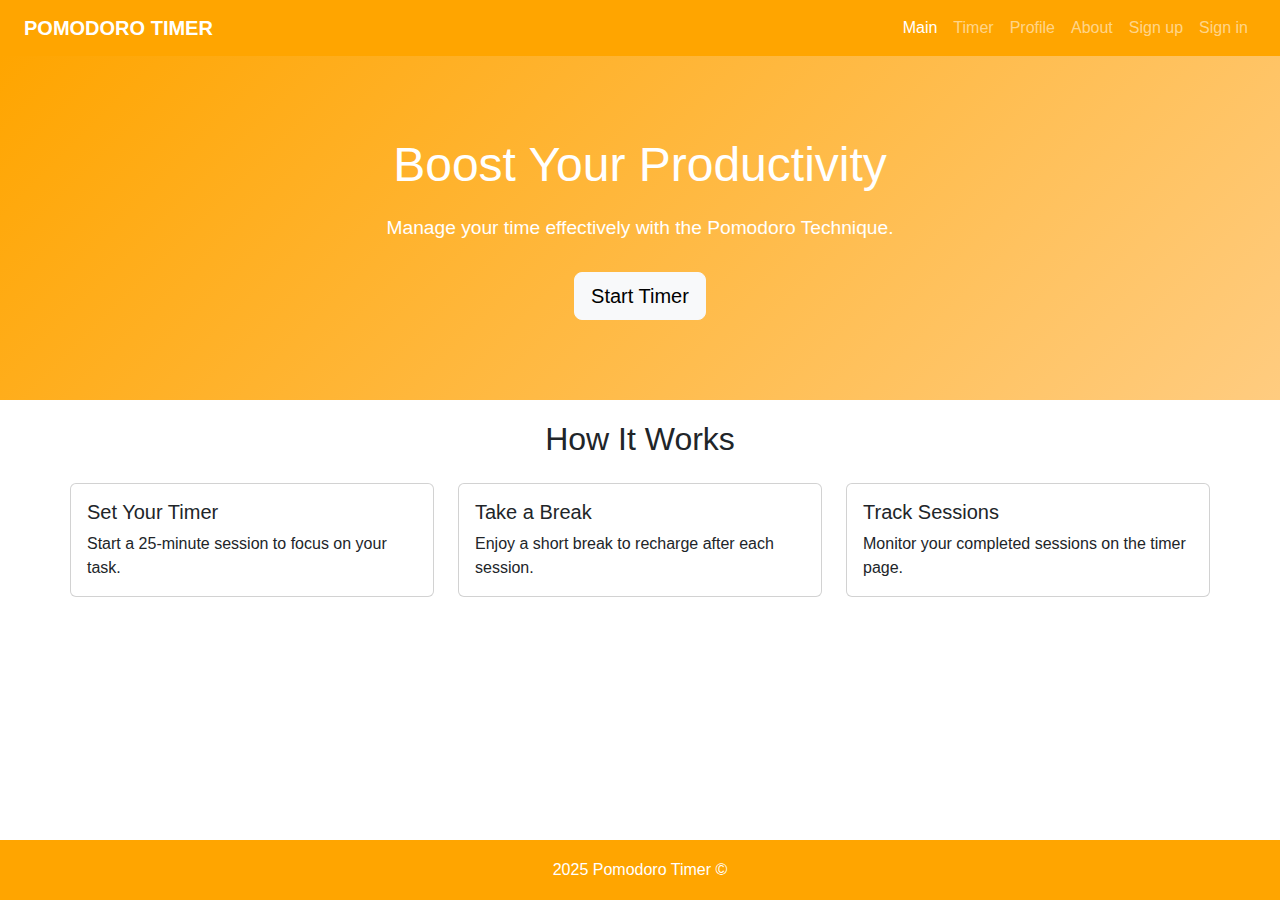
==== index.html @ f4d8616e "1.0" ====
<!DOCTYPE html>
<html lang="uk">
<head>
  <meta charset="UTF-8" />
  <meta name="viewport" content="width=device-width, initial-scale=1" />
  <!-- Bootstrap CSS -->
  <link href="https://cdn.jsdelivr.net/npm/bootstrap@5.3.0/dist/css/bootstrap.min.css" rel="stylesheet" />
  <link rel="stylesheet" href="style.css" />
  <title>Pomodoro Timer</title>
</head>
<body>
  <div class="wrapper">
    <!-- HEADER -->
    <header class="header bg-orange">
      <div class="container-fluid">
        <nav class="navbar navbar-expand-lg navbar-dark bg-orange">
          <div class="container-fluid">
            <a class="navbar-brand" href="index.html">Pomodoro Timer</a>
            <button class="navbar-toggler" type="button" data-bs-toggle="collapse"
                    data-bs-target="#navbarNav" aria-controls="navbarNav"
                    aria-expanded="false" aria-label="Toggle navigation">
              <span class="navbar-toggler-icon"></span>
            </button>
            <div class="collapse navbar-collapse" id="navbarNav">
              <ul class="navbar-nav ms-auto">
                <li class="nav-item">
                  <a class="nav-link active" href="index.html">Main</a>
                </li>
                <li class="nav-item">
                  <a class="nav-link" href="html/pomodoro.html">Timer</a>
                </li>
                <li class="nav-item">
                  <a class="nav-link" href="html/profile.html">Profile</a>
                </li>
                <li class="nav-item">
                  <a class="nav-link" href="html/about.html">About</a>
                </li>
                <li class="nav-item">
                  <a class="nav-link" href="html/signup.html">Sign up</a>
                </li>
                <li class="nav-item">
                  <a class="nav-link" href="html/signin.html">Sign in</a>
                </li>
              </ul>
            </div>
          </div>
        </nav>
      </div>
    </header>

    <!-- HERO BLOCK -->
    <section class="hero">
      <div class="container">
        <h1>Boost Your Productivity</h1>
        <p>Manage your time effectively with the Pomodoro Technique.</p>
        <a href="html/pomodoro.html" class="btn btn-light btn-lg">Start Timer</a>
      </div>
    </section>

    <!-- FEATURES SECTION -->
    <main class="page">
      <div class="container main-content">
        <h2 class="text-center mb-4">How It Works</h2>
        <div class="row">
          <div class="col-md-4">
            <div class="card">
              <div class="card-body">
                <h5 class="card-title">Set Your Timer</h5>
                <p class="card-text">Start a 25-minute session to focus on your task.</p>
              </div>
            </div>
          </div>
          <div class="col-md-4">
            <div class="card">
              <div class="card-body">
                <h5 class="card-title">Take a Break</h5>
                <p class="card-text">Enjoy a short break to recharge after each session.</p>
              </div>
            </div>
          </div>
          <div class="col-md-4">
            <div class="card">
              <div class="card-body">
                <h5 class="card-title">Track Sessions</h5>
                <p class="card-text">Monitor your completed sessions on the timer page.</p>
              </div>
            </div>
          </div>
        </div>
      </div>
    </main>

    <!-- FOOTER -->
    <footer class="footer bg-orange">
      <div class="container-fluid">
        <div class="text-center text-white p-2">
          2025 Pomodoro Timer ©
        </div>
      </div>
    </footer>
  </div>

  <!-- Bootstrap JS -->
  <script src="https://cdn.jsdelivr.net/npm/bootstrap@5.3.0/dist/js/bootstrap.bundle.min.js"></script>
</body>
</html>
---- style.css ----
/* style.css */

/* Скидання відступів */
* {
  margin: 0;
  padding: 0;
  box-sizing: border-box;
}

html, body {
  height: 100%;
  font-family: Arial, sans-serif;
  line-height: 1.5;
}

/* Обгортка для сайту, щоб футер завжди був внизу */
.wrapper {
  display: flex;
  flex-direction: column;
  min-height: 100vh;
}

.page {
  flex: 1 1 auto;
}

/* Новий колір – помаранчевий */
.bg-orange {
  background-color: #FFA500 !important;
}

/* Header та Footer */
.header, .footer {
  width: 100%;
}

.footer {
  display: flex;
  justify-content: center;
  align-items: center;
  height: 60px;
  color: #fff;
}

/* Стилі навігації */
.navbar-brand {
  font-weight: bold;
  text-transform: uppercase;
}

/* Геройський блок на головній сторінці */
.hero {
  background: linear-gradient(135deg, #FFA500, #FFCC80);
  color: #fff;
  text-align: center;
  padding: 80px 20px;
}

.hero h1 {
  font-size: 3em;
  margin-bottom: 20px;
}

.hero p {
  font-size: 1.2em;
  margin-bottom: 30px;
}

/* Секція з картками */
.features {
  padding: 40px 0;
}

.features .card {
  margin-bottom: 20px;
}

/* Відступи у головному вмісті */
.main-content {
  padding: 20px 0;
}

/* Кнопки під таблицею (як приклад Contact.me) */
.manage-buttons {
  display: flex;
  gap: 20px;
  margin-bottom: 20px;
}

.manage-buttons .btn {
  width: 120px;
}
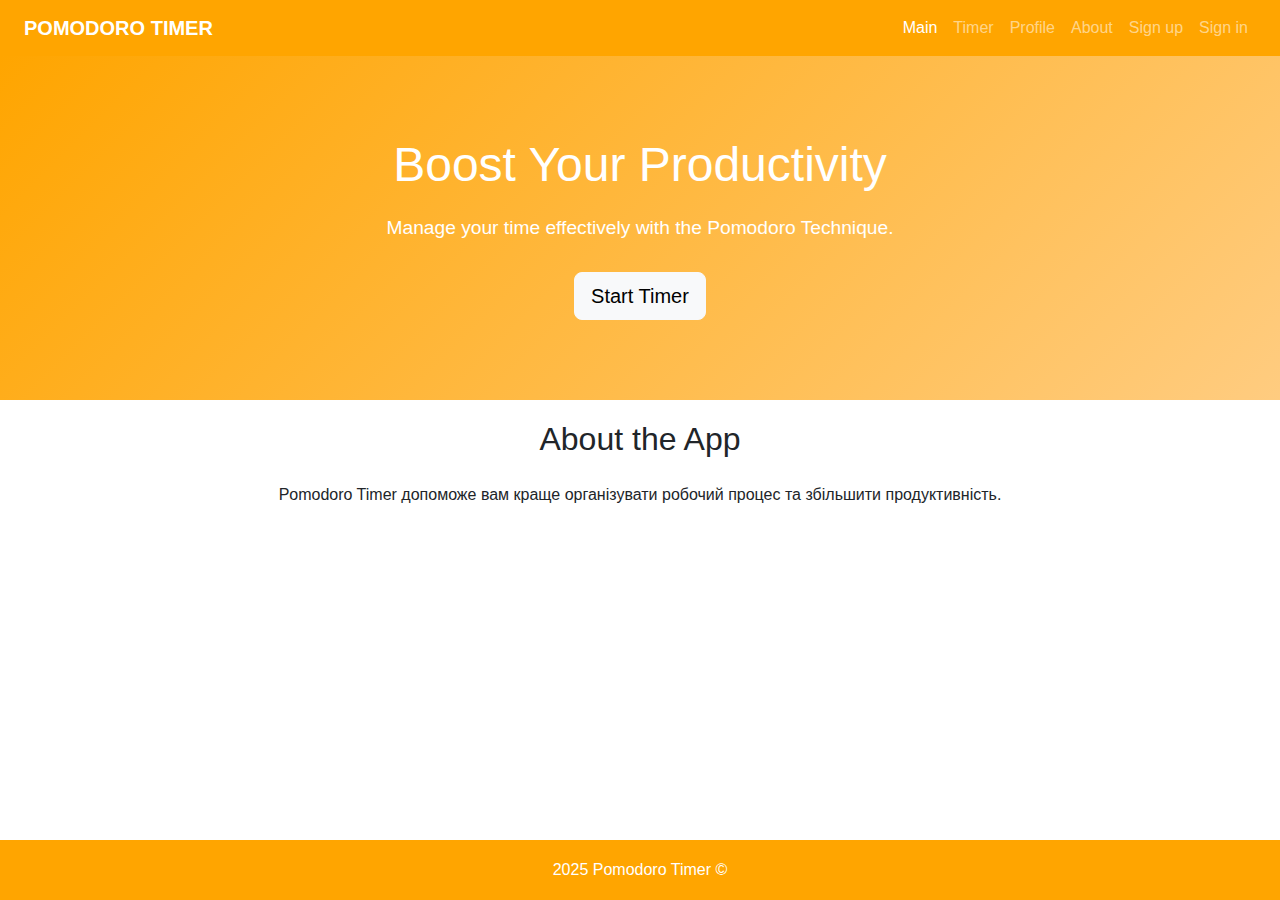
==== commit 05af3a84: "2.0" ====
--- a/index.html
+++ b/index.html
@@ -4,7 +4,10 @@
   <meta charset="UTF-8" />
   <meta name="viewport" content="width=device-width, initial-scale=1" />
   <!-- Bootstrap CSS -->
-  <link href="https://cdn.jsdelivr.net/npm/bootstrap@5.3.0/dist/css/bootstrap.min.css" rel="stylesheet" />
+  <link
+    href="https://cdn.jsdelivr.net/npm/bootstrap@5.3.0/dist/css/bootstrap.min.css"
+    rel="stylesheet"
+  />
   <link rel="stylesheet" href="style.css" />
   <title>Pomodoro Timer</title>
 </head>
@@ -16,9 +19,9 @@
         <nav class="navbar navbar-expand-lg navbar-dark bg-orange">
           <div class="container-fluid">
             <a class="navbar-brand" href="index.html">Pomodoro Timer</a>
-            <button class="navbar-toggler" type="button" data-bs-toggle="collapse"
-                    data-bs-target="#navbarNav" aria-controls="navbarNav"
-                    aria-expanded="false" aria-label="Toggle navigation">
+            <button class="navbar-toggler" type="button" data-bs-toggle="collapse" 
+                    data-bs-target="#navbarNav" aria-controls="navbarNav" aria-expanded="false" 
+                    aria-label="Toggle navigation">
               <span class="navbar-toggler-icon"></span>
             </button>
             <div class="collapse navbar-collapse" id="navbarNav">
@@ -48,7 +51,7 @@
       </div>
     </header>
 
-    <!-- HERO BLOCK -->
+    <!-- HERO SECTION -->
     <section class="hero">
       <div class="container">
         <h1>Boost Your Productivity</h1>
@@ -57,49 +60,24 @@
       </div>
     </section>
 
-    <!-- FEATURES SECTION -->
+    <!-- MAIN CONTENT -->
     <main class="page">
       <div class="container main-content">
-        <h2 class="text-center mb-4">How It Works</h2>
-        <div class="row">
-          <div class="col-md-4">
-            <div class="card">
-              <div class="card-body">
-                <h5 class="card-title">Set Your Timer</h5>
-                <p class="card-text">Start a 25-minute session to focus on your task.</p>
-              </div>
-            </div>
-          </div>
-          <div class="col-md-4">
-            <div class="card">
-              <div class="card-body">
-                <h5 class="card-title">Take a Break</h5>
-                <p class="card-text">Enjoy a short break to recharge after each session.</p>
-              </div>
-            </div>
-          </div>
-          <div class="col-md-4">
-            <div class="card">
-              <div class="card-body">
-                <h5 class="card-title">Track Sessions</h5>
-                <p class="card-text">Monitor your completed sessions on the timer page.</p>
-              </div>
-            </div>
-          </div>
-        </div>
+        <h2 class="text-center mb-4">About the App</h2>
+        <p class="text-center">Pomodoro Timer допоможе вам краще організувати робочий процес та збільшити продуктивність.</p>
       </div>
     </main>
 
     <!-- FOOTER -->
     <footer class="footer bg-orange">
       <div class="container-fluid">
-        <div class="text-center text-white p-2">
-          2025 Pomodoro Timer ©
-        </div>
+        <div class="text-center text-white p-2">2025 Pomodoro Timer ©</div>
       </div>
     </footer>
   </div>
 
+  <!-- Підключення модулю -->
+  <script type="module" src="js/main.js"></script>
   <!-- Bootstrap JS -->
   <script src="https://cdn.jsdelivr.net/npm/bootstrap@5.3.0/dist/js/bootstrap.bundle.min.js"></script>
 </body>
